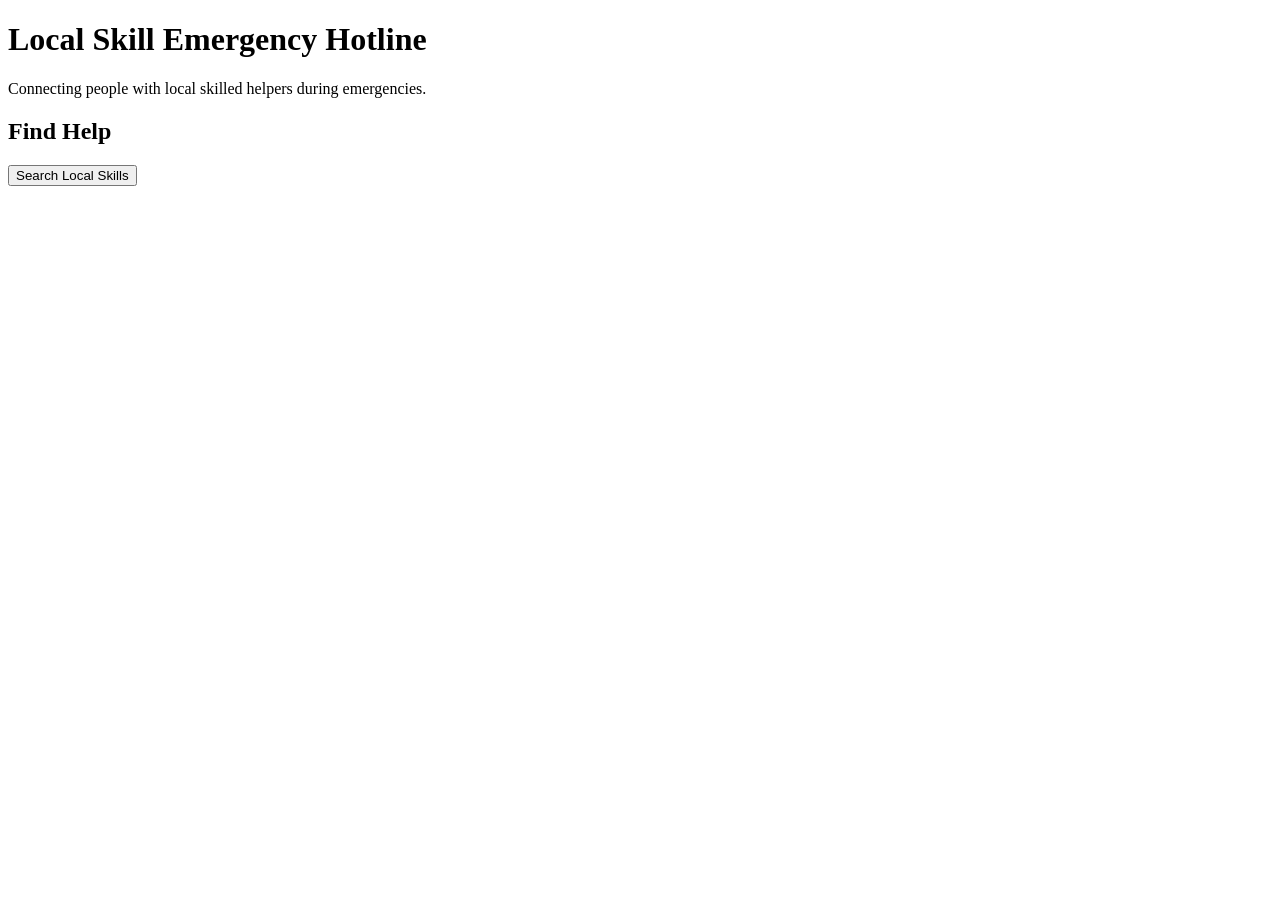
==== index.html @ 3eec3d0a "Add initial index.html for emergency hotline" ====
<!DOCTYPE html>
<html>
<head>
    <title>Local Skill Emergency Hotline</title>
    <link rel="stylesheet" href="style.css">
</head>

<body>

    <h1>Local Skill Emergency Hotline</h1>

    <p>
        Connecting people with local skilled helpers during emergencies.
    </p>

    <h2>Find Help</h2>

    <button>
        Search Local Skills
    </button>

</body>
</html>
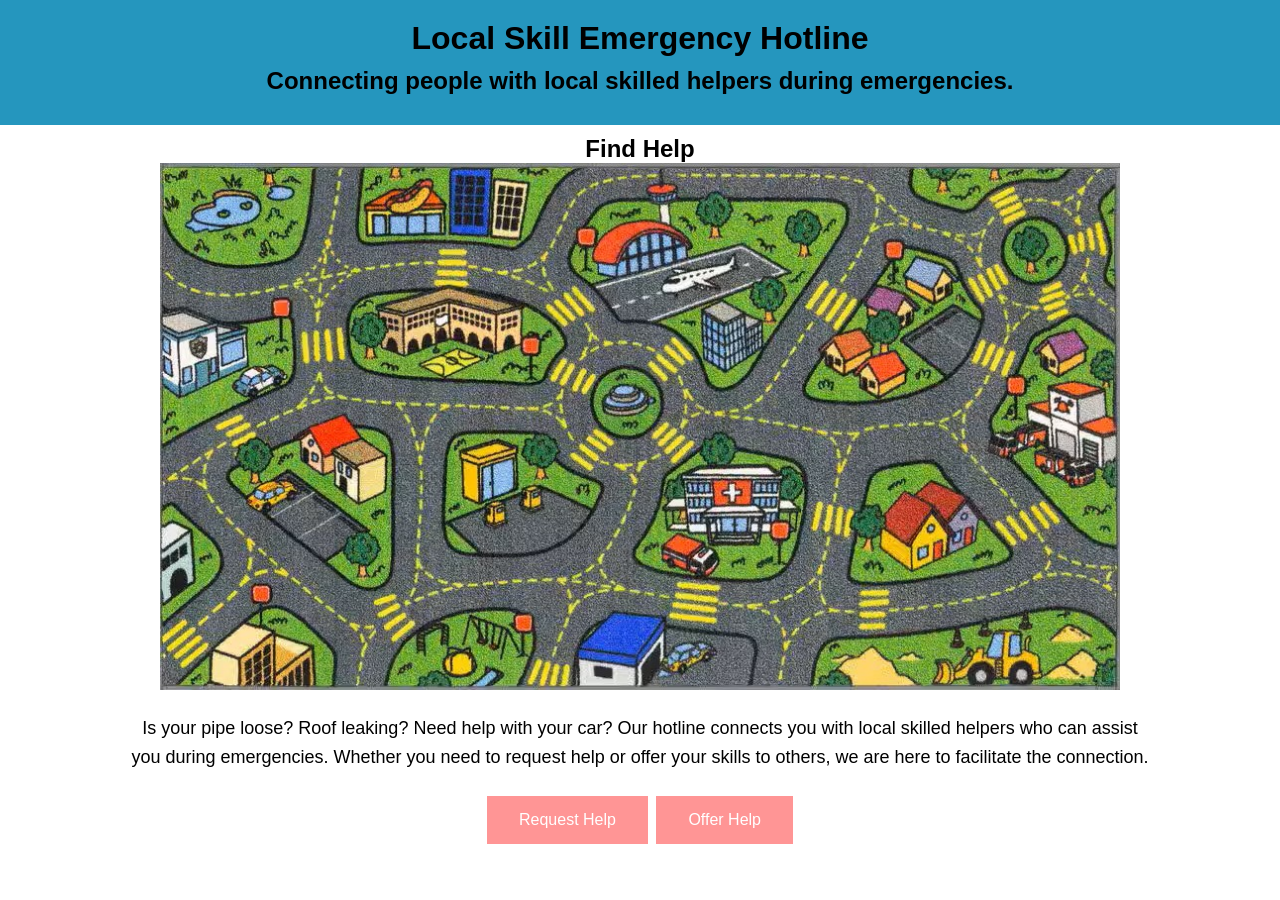
==== commit be31521f: "This is a starter CSS adition to the hotline, adding a sample map as well as other changes" ====
--- a/index.html
+++ b/index.html
@@ -1,23 +1,29 @@
 <!DOCTYPE html>
 <html>
-<head>
-    <title>Local Skill Emergency Hotline</title>
-    <link rel="stylesheet" href="style.css">
-</head>
+    <head>
+        <title>Local Skill Emergency Hotline</title>
+        <link rel="stylesheet" href="style.css">
+        <meta utf="utf-8">
+    </head>
 
-<body>
+    <body>
+        <header class="headerTop">
+            <h1>Local Skill Emergency Hotline</h1>
+            <h2>Connecting people with local skilled helpers during emergencies.</h2>
+        </header>
+        <main>
+            <div class="textCenter">
+                <h2>Find Help</h2>
+                <img src="./images/sampleMap.jpg" alt="Map of the neighborhood" class="mapImage">
+                <p class="goalDescription">
+                    Is your pipe loose? Roof leaking? Need help with your car? Our hotline connects you with local skilled helpers who can assist <br> you during emergencies.  Whether you need to request help or offer your skills to others, we are here to facilitate the connection.
+                </p>
+                <div class="button">
+                    <button> Request Help </button>
+                    <button> Offer Help </button>
+                </div>
+            </div>
+        </main>
 
-    <h1>Local Skill Emergency Hotline</h1>
-
-    <p>
-        Connecting people with local skilled helpers during emergencies.
-    </p>
-
-    <h2>Find Help</h2>
-
-    <button>
-        Search Local Skills
-    </button>
-
-</body>
+    </body>
 </html>
--- a/style.css
+++ b/style.css
@@ -0,0 +1,48 @@
+body {
+    font-family: Arial, sans-serif;
+    margin: 0;
+    padding: 0;
+}
+
+.headerTop {
+    background-color: #2596be;
+    padding: 20px;
+    text-align: center;
+    font-weight: 800;
+}
+
+h1 {
+    margin: 0;
+}
+
+h2 {
+    margin: 10px 0;
+}
+
+button {
+    background-color: #ff9595;
+    border: none;
+    color: white;
+    padding: 15px 32px;
+    text-align: center;
+    text-decoration: none;
+    display: inline-block;
+    font-size: 16px;
+    margin: 4px 2px;
+    cursor: pointer;
+}
+
+.textCenter {
+    text-align: center;
+}
+.mapImage {
+    width: 75%;
+    margin-top: -10px;
+}
+.goalDescription{
+    margin: 20px;
+    line-height: 1.6;
+    font-width: 60%;
+    font-size: 18px;
+
+}
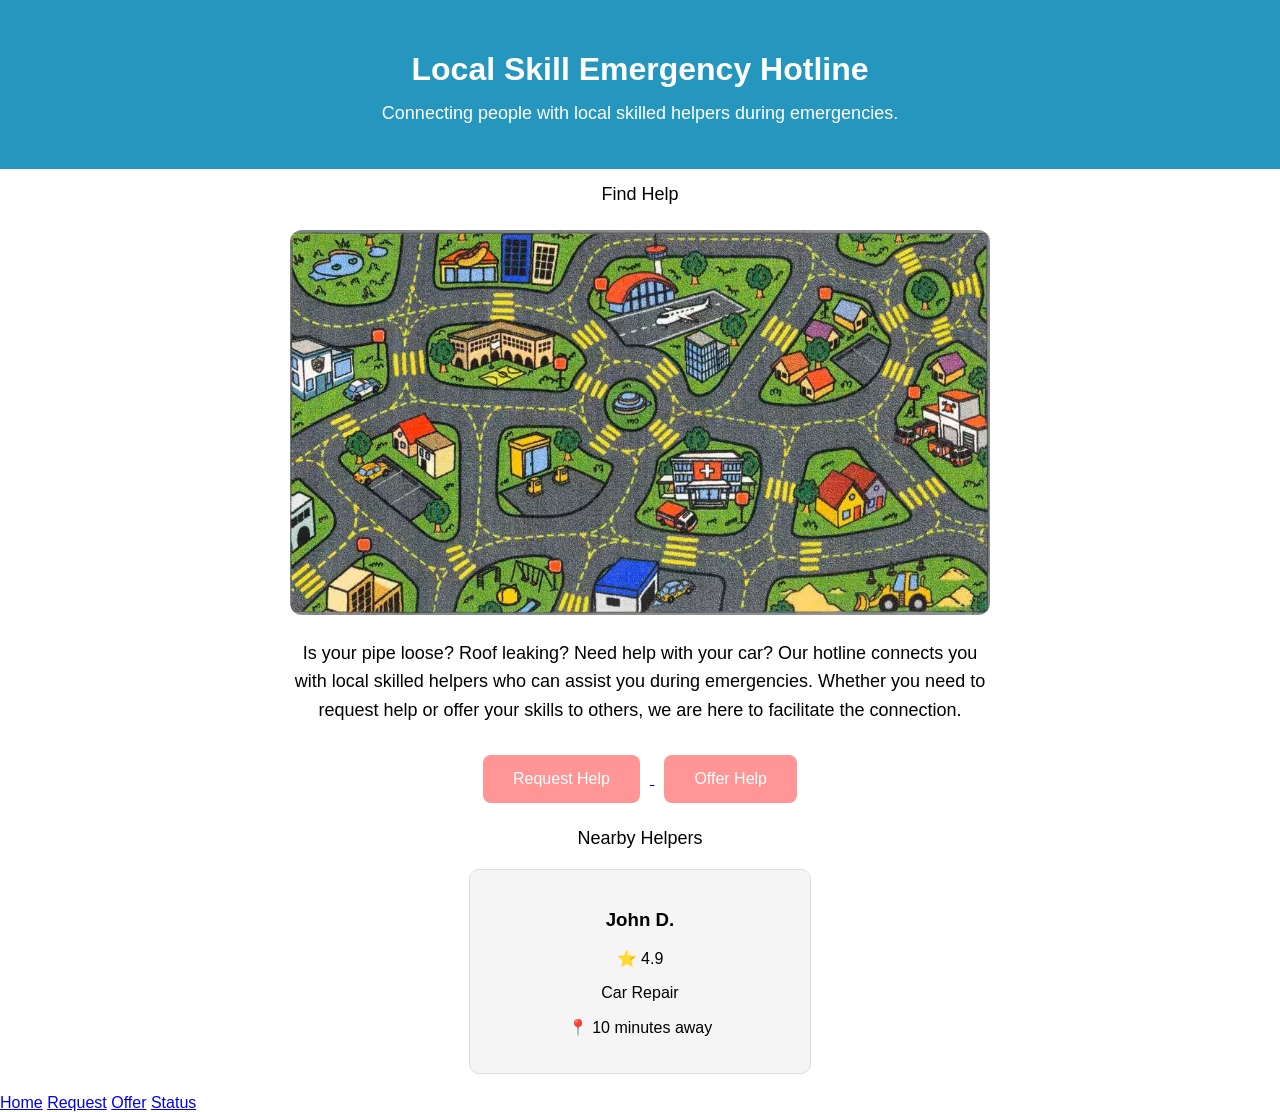
==== commit 64abaa8b: "Moved home page to the home folder so that deployments actually work" ====
--- a/index.html
+++ b/index.html
@@ -1,29 +1,66 @@
 <!DOCTYPE html>
-<html>
-    <head>
-        <title>Local Skill Emergency Hotline</title>
-        <link rel="stylesheet" href="style.css">
-        <meta utf="utf-8">
-    </head>
+<html lang="en">
 
-    <body>
-        <header class="headerTop">
-            <h1>Local Skill Emergency Hotline</h1>
-            <h2>Connecting people with local skilled helpers during emergencies.</h2>
-        </header>
-        <main>
+<head>
+    <meta charset="UTF-8">
+    <meta name="viewport" content="width=device-width, initial-scale=1.0">
+    <title>Local Skill Emergency Hotline</title>
+    <link rel="stylesheet" href="style.css">
+</head>
+
+<body>
+
+    <header class="headerTop">
+        <h1>Local Skill Emergency Hotline</h1>
+        <h2>Connecting people with local skilled helpers during emergencies.</h2>
+    </header>
+
+    <main>
+
             <div class="textCenter">
+
                 <h2>Find Help</h2>
+
                 <img src="./images/sampleMap.jpg" alt="Map of the neighborhood" class="mapImage">
+
                 <p class="goalDescription">
-                    Is your pipe loose? Roof leaking? Need help with your car? Our hotline connects you with local skilled helpers who can assist <br> you during emergencies.  Whether you need to request help or offer your skills to others, we are here to facilitate the connection.
+                    Is your pipe loose? Roof leaking? Need help with your car?
+                    Our hotline connects you with local skilled helpers who can
+                    assist you during emergencies. Whether you need to request
+                    help or offer your skills to others, we are here to
+                    facilitate the connection.
                 </p>
+
                 <div class="button">
-                    <button> Request Help </button>
-                    <button> Offer Help </button>
+                    <a href="request.html">
+                        <button>Request Help</button>
+                    </a>
+
+                    <a href="offer.html">
+                        <button>Offer Help</button>
+                    </a>
                 </div>
+
+                <h2>Nearby Helpers</h2>
+
+                <div class="helperCard">
+                    <h3>John D.</h3>
+                    <p>⭐ 4.9</p>
+                    <p>Car Repair</p>
+                    <p>📍 10 minutes away</p>
+                </div>
+
             </div>
-        </main>
+        </div>
+    </main>
 
-    </body>
+    <footer>
+        <a href="index.html">Home</a>
+        <a href="request.html">Request</a>
+        <a href="offer.html">Offer</a>
+        <a href="status.html">Status</a>
+    </footer>
+
+</body>
+
 </html>
--- a/style.css
+++ b/style.css
@@ -6,30 +6,33 @@
 
 .headerTop {
     background-color: #2596be;
-    padding: 20px;
+    color: white;
+    padding: 30px 20px;
     text-align: center;
-    font-weight: 800;
 }
 
 h1 {
-    margin: 0;
+    margin-bottom: 10px;
 }
 
 h2 {
-    margin: 10px 0;
+    font-size: 18px;
+    font-weight: normal;
 }
 
 button {
     background-color: #ff9595;
+    color: white;
     border: none;
-    color: white;
-    padding: 15px 32px;
-    text-align: center;
-    text-decoration: none;
-    display: inline-block;
+    border-radius: 8px;
+    padding: 15px 30px;
     font-size: 16px;
-    margin: 4px 2px;
     cursor: pointer;
+    margin: 10px;
+}
+
+button:hover {
+    background-color: #e87d7d;
 }
 
 .textCenter {
@@ -37,12 +40,59 @@
 }
 .mapImage {
     width: 75%;
-    margin-top: -10px;
+    max-width: 700px;
+    border-radius: 12px;
+    margin-top: 10px;
 }
 .goalDescription{
-    margin: 20px;
+    margin: 20px auto;
     line-height: 1.6;
-    font-width: 60%;
+    max-width: 700px;
     font-size: 18px;
+}
+.helperCard {
+    background-color: #f5f5f5;
+    width: 300px;
+    margin: 20px auto;
+    padding: 20px;
+    border-radius: 10px;
+    border: 1px solid #ddd;
+}
+/* Form Styling */
 
-}+form {
+    margin-top: 30px;
+}
+
+label {
+    display: block;
+    margin-top: 15px;
+    font-weight: bold;
+}
+
+input,
+textarea,
+select {
+    width: 80%;
+    max-width: 500px;
+    padding: 10px;
+    margin-top: 8px;
+    border: 1px solid #ccc;
+    border-radius: 8px;
+    font-size: 16px;
+    box-sizing: border-box;
+}
+
+textarea {
+    resize: vertical;
+    min-height: 120px;
+}
+
+input[type="checkbox"] {
+    width: auto;
+    margin-right: 8px;
+}
+
+button[type="submit"] {
+    margin-top: 20px;
+}
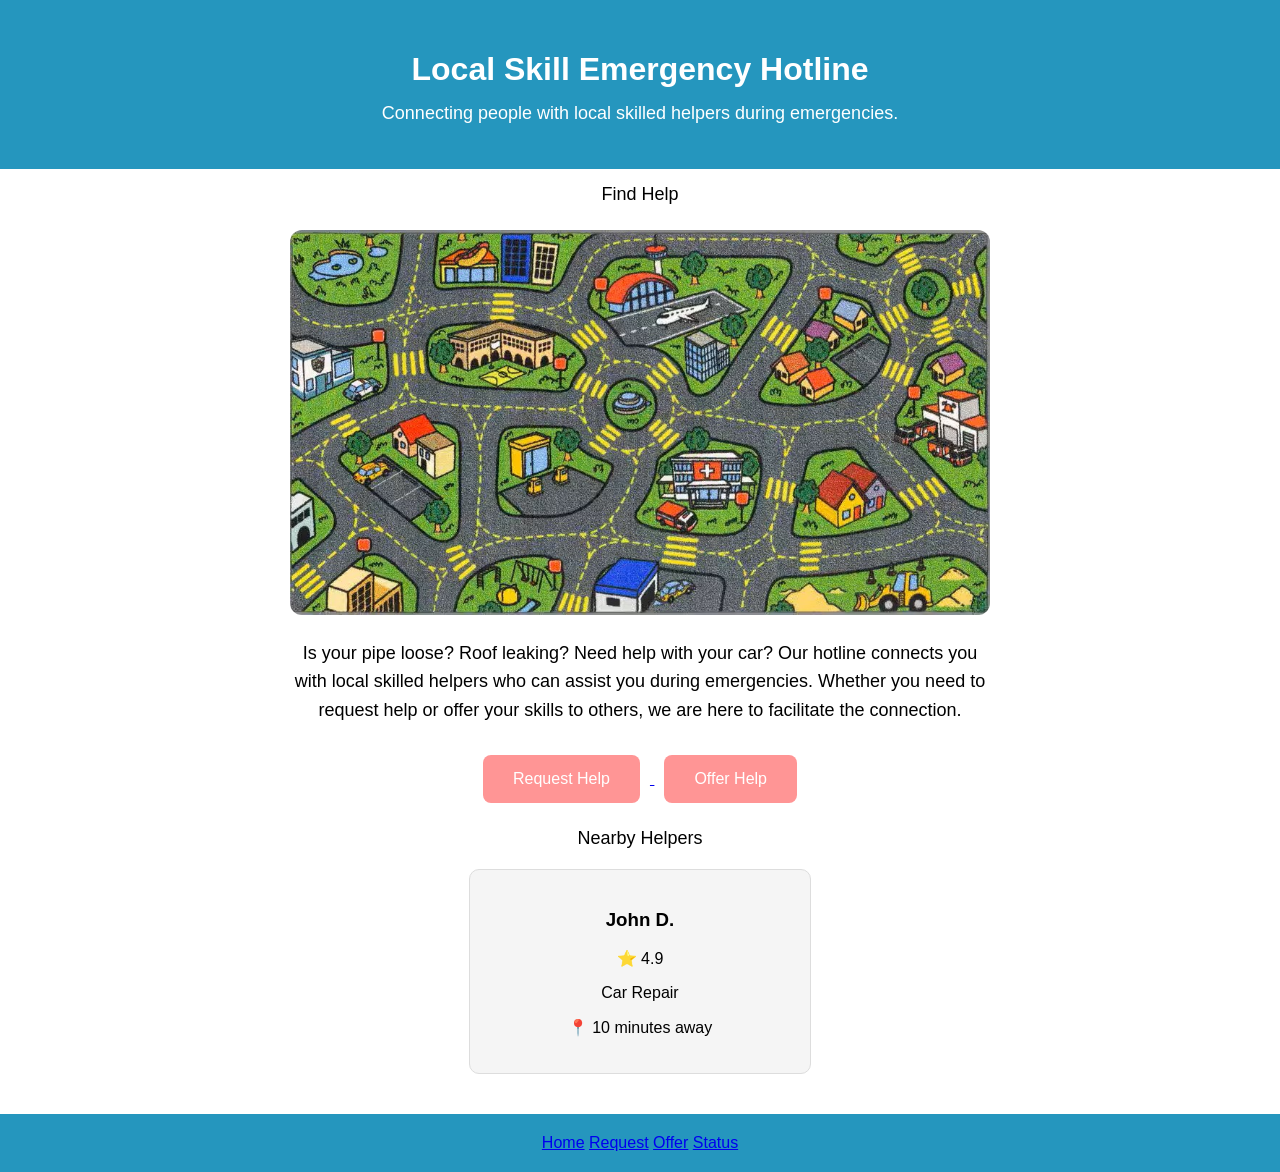
==== commit df27e064: "made the footer customizable" ====
--- a/index.html
+++ b/index.html
@@ -32,11 +32,11 @@
                 </p>
 
                 <div class="button">
-                    <a href="request.html">
+                    <a href="/html/request.html">
                         <button>Request Help</button>
                     </a>
 
-                    <a href="offer.html">
+                    <a href="/html/offer.html">
                         <button>Offer Help</button>
                     </a>
                 </div>
@@ -54,11 +54,11 @@
         </div>
     </main>
 
-    <footer>
-        <a href="index.html">Home</a>
-        <a href="request.html">Request</a>
-        <a href="offer.html">Offer</a>
-        <a href="status.html">Status</a>
+    <footer class="footer">
+        <a href="/index.html">Home</a>
+        <a href="/html/request.html">Request</a>
+        <a href="/html/offer.html">Offer</a>
+        <a href="/html/status.html">Status</a>
     </footer>
 
 </body>
--- a/style.css
+++ b/style.css
@@ -96,3 +96,11 @@
 button[type="submit"] {
     margin-top: 20px;
 }
+/*footer*/
+.footer {
+    background-color: #2596be;
+    color: white;
+    padding: 20px;
+    text-align: center;
+    margin-top: 40px;
+}
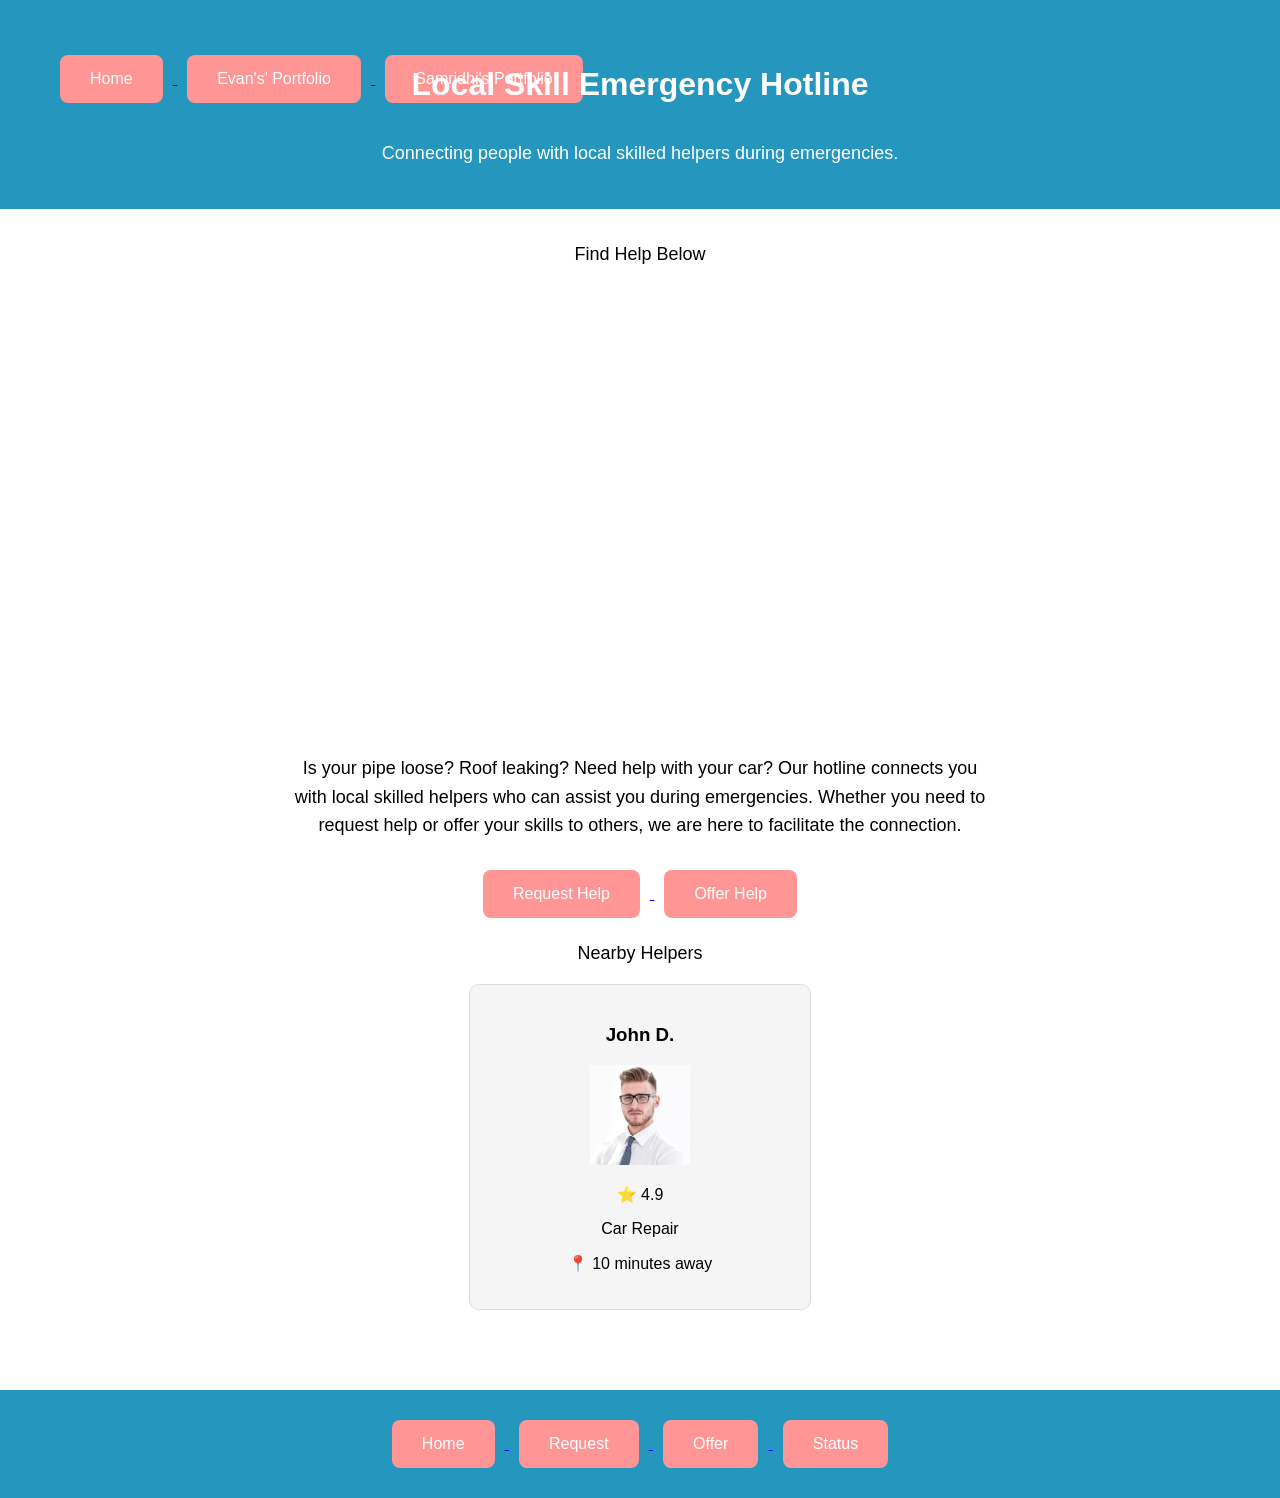
==== commit ced680a0: "Fixed a bunch of stuff" ====
--- a/index.html
+++ b/index.html
@@ -7,60 +7,79 @@
     <title>Local Skill Emergency Hotline</title>
     <link rel="stylesheet" href="style.css">
 </head>
-
 <body>
-
+    <!-- Header -->
     <header class="headerTop">
-        <h1>Local Skill Emergency Hotline</h1>
+        <div class="topLevelHeader">
+            <h1>Local Skill Emergency Hotline</h1>
+            <nav>
+                <div class="buttonContainer">
+                    <a href="index.html">
+                        <button>Home</button>
+                    </a>
+                    <a href="https://evanhwang29.github.io/">
+                        <button>Evan's' Portfolio</button>
+                    </a>
+                    <a href="https://samridhip.github.io/demo-day-portfolio/">
+                        <button>Samridhi's Portfolio</button>
+                    </a>
+                </div>
+            </nav>
+        </div>
         <h2>Connecting people with local skilled helpers during emergencies.</h2>
     </header>
-
+    <!-- Main Content -->
     <main>
-
-            <div class="textCenter">
-
-                <h2>Find Help</h2>
-
-                <img src="./images/sampleMap.jpg" alt="Map of the neighborhood" class="mapImage">
-
-                <p class="goalDescription">
-                    Is your pipe loose? Roof leaking? Need help with your car?
-                    Our hotline connects you with local skilled helpers who can
-                    assist you during emergencies. Whether you need to request
-                    help or offer your skills to others, we are here to
-                    facilitate the connection.
-                </p>
-
-                <div class="button">
-                    <a href="/html/request.html">
-                        <button>Request Help</button>
-                    </a>
-
-                    <a href="/html/offer.html">
-                        <button>Offer Help</button>
-                    </a>
-                </div>
-
-                <h2>Nearby Helpers</h2>
-
-                <div class="helperCard">
-                    <h3>John D.</h3>
-                    <p>⭐ 4.9</p>
-                    <p>Car Repair</p>
-                    <p>📍 10 minutes away</p>
-                </div>
-
+        <div class="textCenter">
+            <!--Initial Description-->
+            <h2>Find Help Below</h2>
+            <iframe src="https://www.google.com/maps/embed?pb=!1m18!1m12!1m3!1d3105.15019971395!2d-77.03910472282162!3d38.89768044668548!2m3!1f0!2f0!3f0!3m2!1i1024!2i768!4f13.1!3m3!1m2!1s0x89b7b7bcdecbb1df%3A0x715969d86d0b76bf!2sThe%20White%20House!5e0!3m2!1sen!2sus!4v1786374424723!5m2!1sen!2sus" width="600" height="450" style="border:0;" allowfullscreen="" loading="lazy" referrerpolicy="strict-origin-when-cross-origin"></iframe>
+            <p class="goalDescription">
+                Is your pipe loose? Roof leaking? Need help with your car?
+                Our hotline connects you with local skilled helpers who can
+                assist you during emergencies. Whether you need to request
+                help or offer your skills to others, we are here to
+                facilitate the connection.
+            </p>
+            <!--Buttons-->
+            <div class="buttonContainer">
+                <a href="./html/request.html">
+                    <button>Request Help</button>
+                </a>
+                <a href="./html/offer.html">
+                    <button>Offer Help</button>
+                </a>
+            </div>
+            <!--Helpers-->
+            <h2>Nearby Helpers</h2>
+            <div class="helperCard">
+                <h3>John D.</h3>
+                <img src="./images/johnD.jpg" alt="John's image, stock image dont worry" width="100" height="100">
+                <p>⭐ 4.9</p>
+                <p>Car Repair</p>
+                <p>📍 10 minutes away</p>
             </div>
         </div>
     </main>
-
-    <footer class="footer">
-        <a href="/index.html">Home</a>
-        <a href="/html/request.html">Request</a>
-        <a href="/html/offer.html">Offer</a>
-        <a href="/html/status.html">Status</a>
-    </footer>
-
+    <!-- Footer -->
+    <div>
+        <footer class="footer">
+            <div class="buttonContainer">
+                <a href="./index.html">
+                    <button>Home</button>
+                </a>
+                <a href="./html/request.html">
+                    <button>Request</button>
+                </a>
+                <a href="./html/offer.html">
+                    <button>Offer</button>
+                </a>
+                <a href="./html/status.html">
+                    <button>Status</button>
+                </a>
+            </div>
+        </footer>
+    </div>
 </body>
 
 </html>
--- a/style.css
+++ b/style.css
@@ -1,15 +1,21 @@
+html, body {
+    height: 100%;
+    margin:0;
+}
 body {
+    display: flex;
+    flex-direction: column;
+    min-height: 100vh;
     font-family: Arial, sans-serif;
     margin: 0;
     padding: 0;
 }
+main{
+    flex: 1;
+    padding: 20px;
+}
 
-.headerTop {
-    background-color: #2596be;
-    color: white;
-    padding: 30px 20px;
-    text-align: center;
-}
+
 
 h1 {
     margin-bottom: 10px;
@@ -35,9 +41,7 @@
     background-color: #e87d7d;
 }
 
-.textCenter {
-    text-align: center;
-}
+
 .mapImage {
     width: 75%;
     max-width: 700px;
@@ -49,7 +53,28 @@
     line-height: 1.6;
     max-width: 700px;
     font-size: 18px;
+    text-align: center;
 }
+/*Header Things*/
+.topLevelHeader {
+    display: flex;
+    justify-content: space-between;
+    align-items: center;
+    padding: 15px 30px;
+}
+.topLevelHeader h1{
+    position:absolute;
+    left: 50%;
+    transform: translateX(-50%);
+}
+
+.headerTop {
+    background-color: #2596be;
+    color: white;
+    padding: 30px 20px;
+    text-align: center;
+}
+/*Helper Card Stuff*/
 .helperCard {
     background-color: #f5f5f5;
     width: 300px;
@@ -57,11 +82,25 @@
     padding: 20px;
     border-radius: 10px;
     border: 1px solid #ddd;
+    text-align: center;
 }
-/* Form Styling */
+.helperCard:hover {
+    background-color: #f0f0f0
+}
+/*Styling with classes that describe exactly what they are for*/
+.textCenter {
+    text-align: center;
+}
 
-form {
+.formContainer {
+    display: flex;
+    justify-content: center;
     margin-top: 30px;
+    background-color: #f5f5f5;
+    border-radius: 10px;
+    padding: 20px;
+    width: 80%;
+    max-width: 600px;
 }
 
 label {
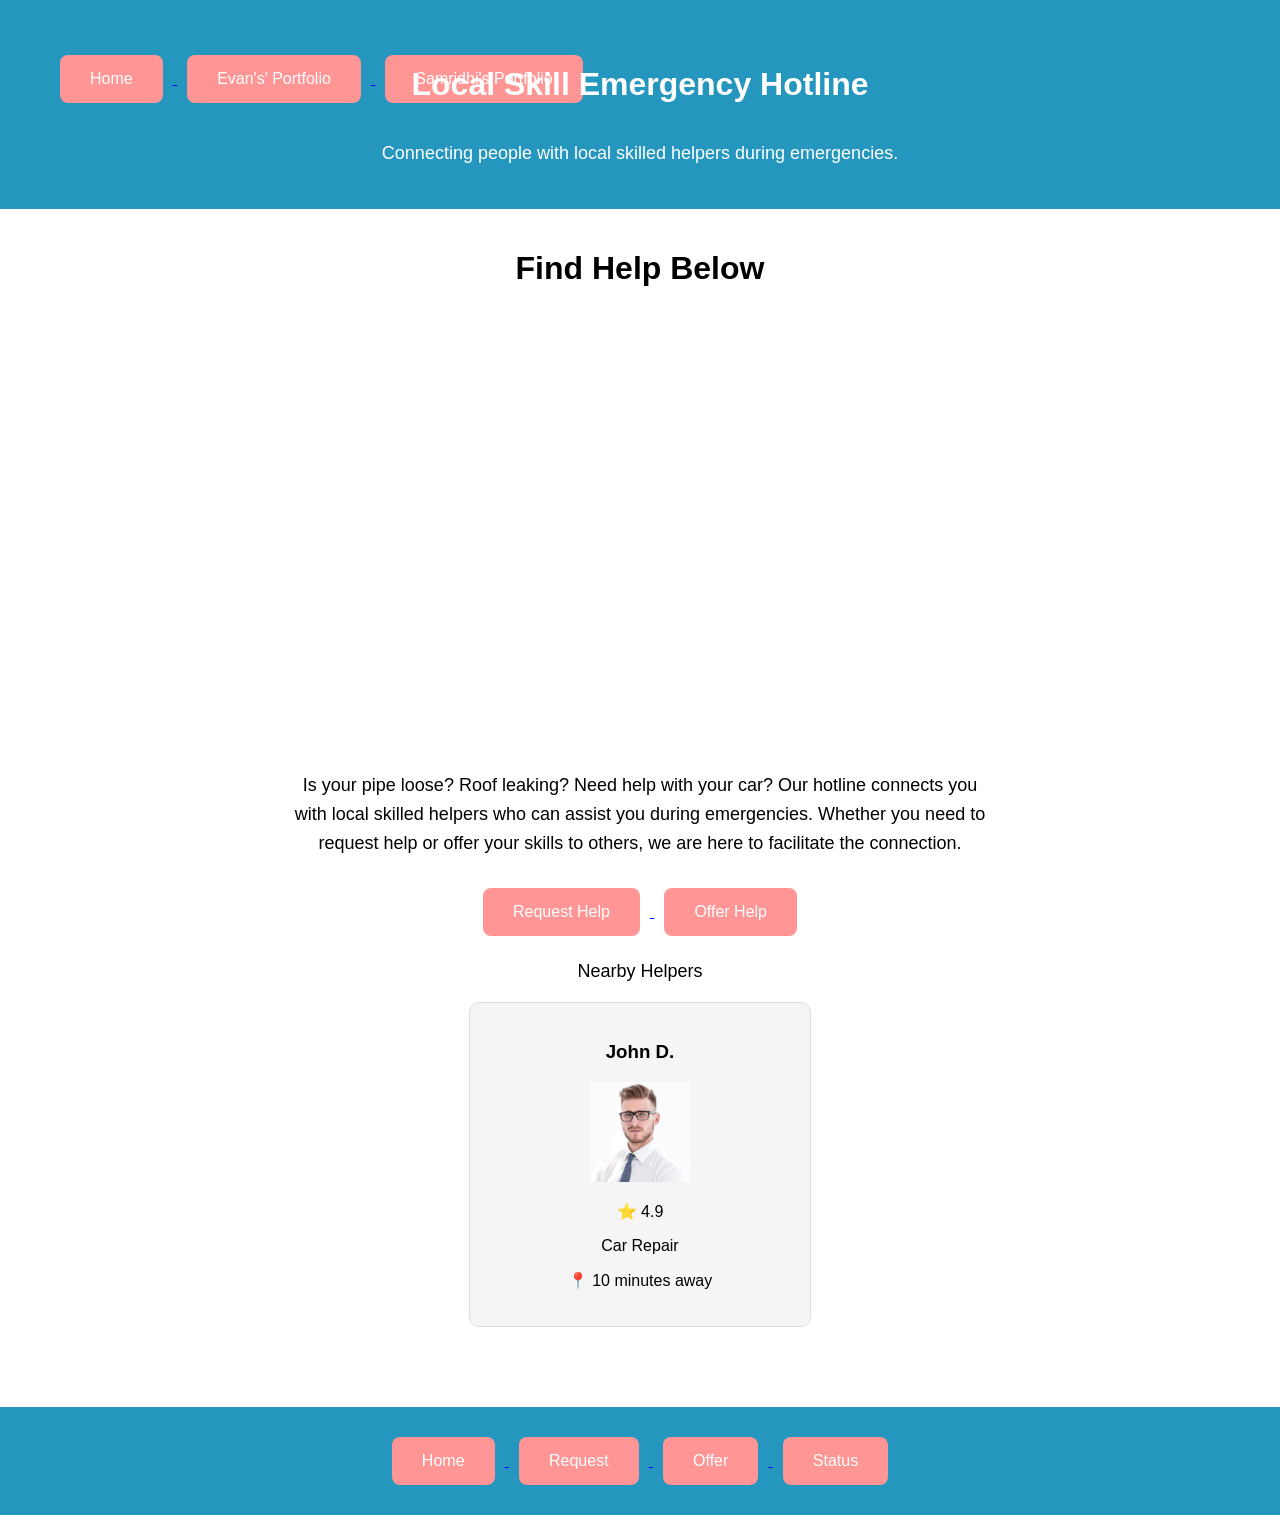
==== commit 512465f1: "lowk clean it up a little" ====
--- a/index.html
+++ b/index.html
@@ -32,7 +32,7 @@
     <main>
         <div class="textCenter">
             <!--Initial Description-->
-            <h2>Find Help Below</h2>
+            <h1>Find Help Below</h1>
             <iframe src="https://www.google.com/maps/embed?pb=!1m18!1m12!1m3!1d3105.15019971395!2d-77.03910472282162!3d38.89768044668548!2m3!1f0!2f0!3f0!3m2!1i1024!2i768!4f13.1!3m3!1m2!1s0x89b7b7bcdecbb1df%3A0x715969d86d0b76bf!2sThe%20White%20House!5e0!3m2!1sen!2sus!4v1786374424723!5m2!1sen!2sus" width="600" height="450" style="border:0;" allowfullscreen="" loading="lazy" referrerpolicy="strict-origin-when-cross-origin"></iframe>
             <p class="goalDescription">
                 Is your pipe loose? Roof leaking? Need help with your car?
@@ -81,5 +81,4 @@
         </footer>
     </div>
 </body>
-
 </html>
--- a/style.css
+++ b/style.css
@@ -1,3 +1,4 @@
+/*global styles*/
 html, body {
     height: 100%;
     margin:0;
@@ -14,18 +15,14 @@
     flex: 1;
     padding: 20px;
 }
-
-
-
 h1 {
     margin-bottom: 10px;
 }
-
 h2 {
     font-size: 18px;
     font-weight: normal;
 }
-
+/*button styles*/
 button {
     background-color: #ff9595;
     color: white;
@@ -36,12 +33,10 @@
     cursor: pointer;
     margin: 10px;
 }
-
 button:hover {
     background-color: #e87d7d;
 }
-
-
+/*home page specific*/
 .mapImage {
     width: 75%;
     max-width: 700px;
@@ -67,7 +62,6 @@
     left: 50%;
     transform: translateX(-50%);
 }
-
 .headerTop {
     background-color: #2596be;
     color: white;
@@ -91,24 +85,22 @@
 .textCenter {
     text-align: center;
 }
-
 .formContainer {
     display: flex;
     justify-content: center;
-    margin-top: 30px;
+    margin: 30px auto 0 auto;
     background-color: #f5f5f5;
     border-radius: 10px;
     padding: 20px;
     width: 80%;
     max-width: 600px;
+    align-items: center;
 }
-
 label {
     display: block;
     margin-top: 15px;
     font-weight: bold;
 }
-
 input,
 textarea,
 select {
@@ -121,17 +113,14 @@
     font-size: 16px;
     box-sizing: border-box;
 }
-
 textarea {
     resize: vertical;
     min-height: 120px;
 }
-
 input[type="checkbox"] {
     width: auto;
     margin-right: 8px;
 }
-
 button[type="submit"] {
     margin-top: 20px;
 }
